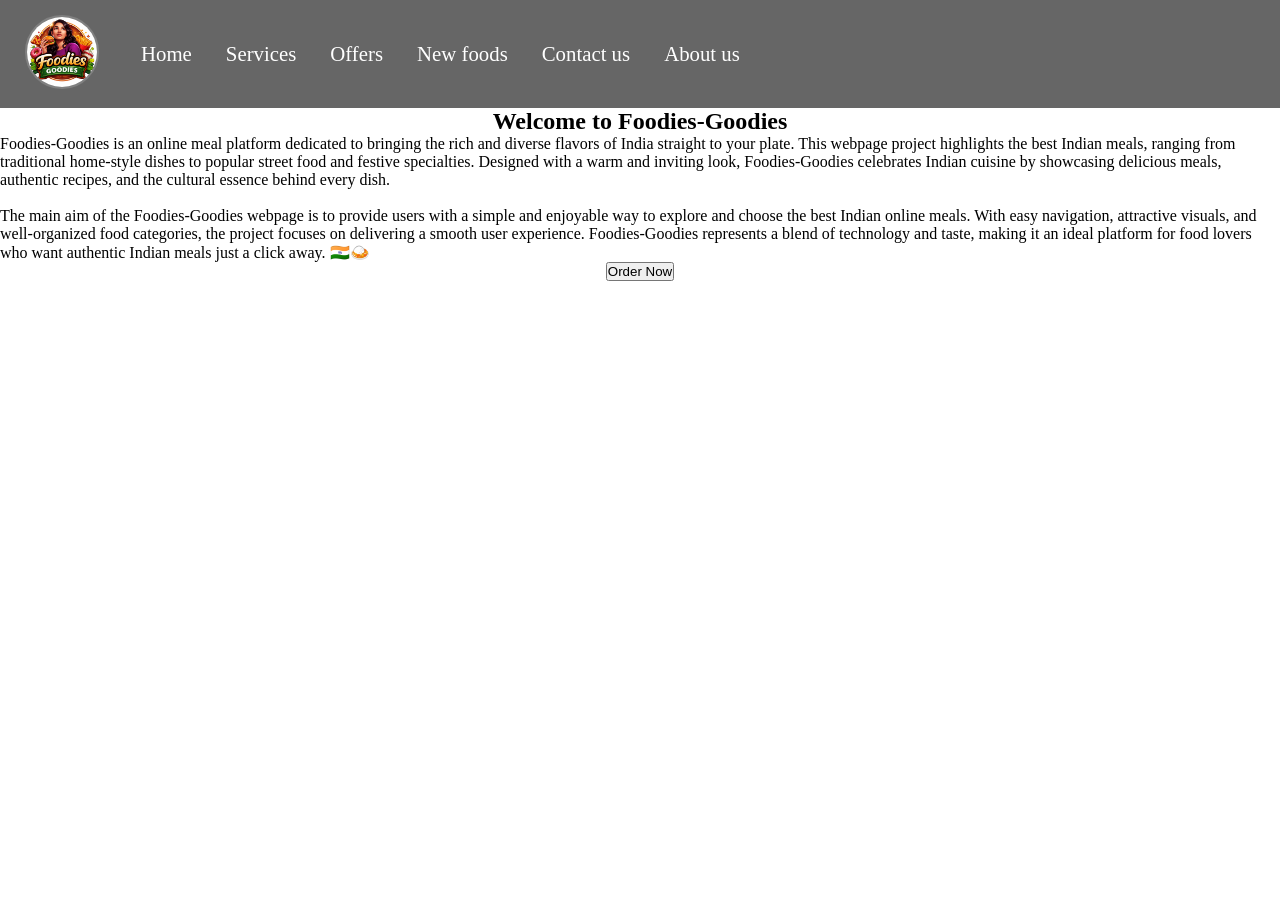
==== code.html @ 1734b325 "foodies goodies" ====
<!DOCTYPE html>
<html lang="en">
<head>
    <meta charset="UTF-8">
    <meta name="viewport" content="width=device-width, initial-scale=1.0">
    <title>Best online food delivery services in India</title>
    <link rel="stylesheet" href="CSS/style.css">
</head>
<body>
    <nav id="navbar">
        <div id="logo">
            <img src="images/foodies_logo.png" alt="foodies_goodies">
        </div>

        <ul>
            <li class="item"><a href="#">Home</a></li>
            <li class="item"><a href="#">Services</a></li>
            <li class="item"><a href="#">Offers</a></li>
            <li class="item"><a href="#">New foods</a></li>
            <li class="item"><a href="#">Contact us</a></li>
            <li class="item"><a href="#">About us</a></li>
        </ul>
    </nav>

    <section id="home"> 
        <h1 class="h-primary">Welcome to Foodies-Goodies</h1>
        <p>Foodies-Goodies is an online meal platform dedicated to bringing the rich and diverse flavors of India straight to your plate. This webpage project highlights the best Indian meals, ranging from traditional home-style dishes to popular street food and festive specialties. Designed with a warm and inviting look, Foodies-Goodies celebrates Indian cuisine by showcasing delicious meals, authentic recipes, and the cultural essence behind every dish.</p>
        <br>
        <p>The main aim of the Foodies-Goodies webpage is to provide users with a simple and enjoyable way to explore and choose the best Indian online meals. With easy navigation, attractive visuals, and well-organized food categories, the project focuses on delivering a smooth user experience. Foodies-Goodies represents a blend of technology and taste, making it an ideal platform for food lovers who want authentic Indian meals just a click away. 🇮🇳🍛</p>
        <button class="btn">Order Now</button>

    </section>
    
</body>
</html>
---- CSS/style.css ----
/* css reset  */
*{
    margin: 0px;
    padding:0px;
}

/* css variable */ 
:root{
    --navbar-height:59px;
}

/* navigation bar  */
#navbar{
    display:flex;
    align-items: center;
}

/* navigation bar: logo and image  */
#logo{
    margin:10px 20px;

}
#logo img{
    height:70px;
    width:70px;
    margin:5px 5px; 
    border: 2px solid grey;
    border-radius: 70px;

}

/* navigation bar: list styling */
#navbar ul{
    display: flex;
}
#navbar{
    position:relative;
}
#navbar::before{
    content: "";
    background-color: black;
    position:absolute;
    height:100%;
    width:100%;
    z-index: -1;
    opacity: 0.6;
}
#navbar ul li{
    list-style: none;
    font-size: 1.3rem;
}
#navbar ul li a{
    display:block;
    padding:3px 17px;
    border-radius: 3px;
    text-decoration: none;
    color:white;
}
#navbar ul li a:hover{
    color:black;
    background-color: white;
    border-radius: 10px;
}

/* home section  */
#home{
    display: flex;
    align-items: center;
    justify-content: center;
    flex-direction: column;
}
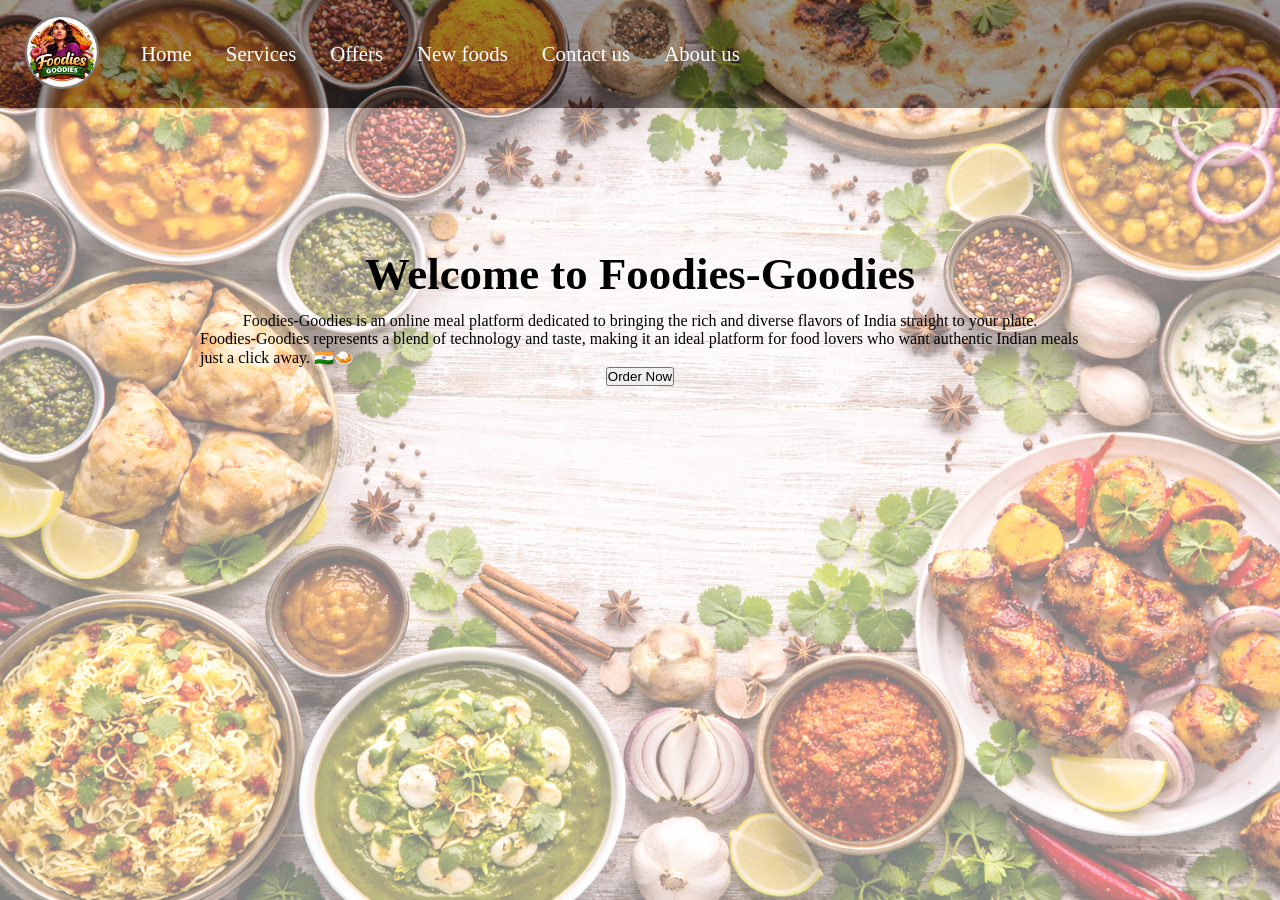
==== commit ab5ba65a: "foodies-goodies" ====
--- a/code.html
+++ b/code.html
@@ -24,9 +24,8 @@
 
     <section id="home"> 
         <h1 class="h-primary">Welcome to Foodies-Goodies</h1>
-        <p>Foodies-Goodies is an online meal platform dedicated to bringing the rich and diverse flavors of India straight to your plate. This webpage project highlights the best Indian meals, ranging from traditional home-style dishes to popular street food and festive specialties. Designed with a warm and inviting look, Foodies-Goodies celebrates Indian cuisine by showcasing delicious meals, authentic recipes, and the cultural essence behind every dish.</p>
-        <br>
-        <p>The main aim of the Foodies-Goodies webpage is to provide users with a simple and enjoyable way to explore and choose the best Indian online meals. With easy navigation, attractive visuals, and well-organized food categories, the project focuses on delivering a smooth user experience. Foodies-Goodies represents a blend of technology and taste, making it an ideal platform for food lovers who want authentic Indian meals just a click away. 🇮🇳🍛</p>
+        <p>Foodies-Goodies is an online meal platform dedicated to bringing the rich and diverse flavors of India straight to your plate.</p>
+        <p>Foodies-Goodies represents a blend of technology and taste, making it an ideal platform for food lovers who want authentic Indian meals just a click away. 🇮🇳🍛</p>
         <button class="btn">Order Now</button>
 
     </section>
--- a/CSS/style.css
+++ b/CSS/style.css
@@ -43,7 +43,7 @@
     height:100%;
     width:100%;
     z-index: -1;
-    opacity: 0.6;
+    opacity: 0.79;
 }
 #navbar ul li{
     list-style: none;
@@ -68,5 +68,25 @@
     align-items: center;
     justify-content: center;
     flex-direction: column;
+    padding:3px 200px;
+    height: 400px; 
+}
+#home::before{
+    content: "";
+    top:0;
+    left:0;
+    position:absolute;
+    background:url('../images/background.png') no-repeat center center/cover;
+    height:100%;
+    width:100%;
+    z-index:-1;
+    opacity: 0.5;
+    
 }
 
+/* utility classes  */
+.h-primary{
+    font-size: 2.8rem;
+    padding:12px;
+}
+
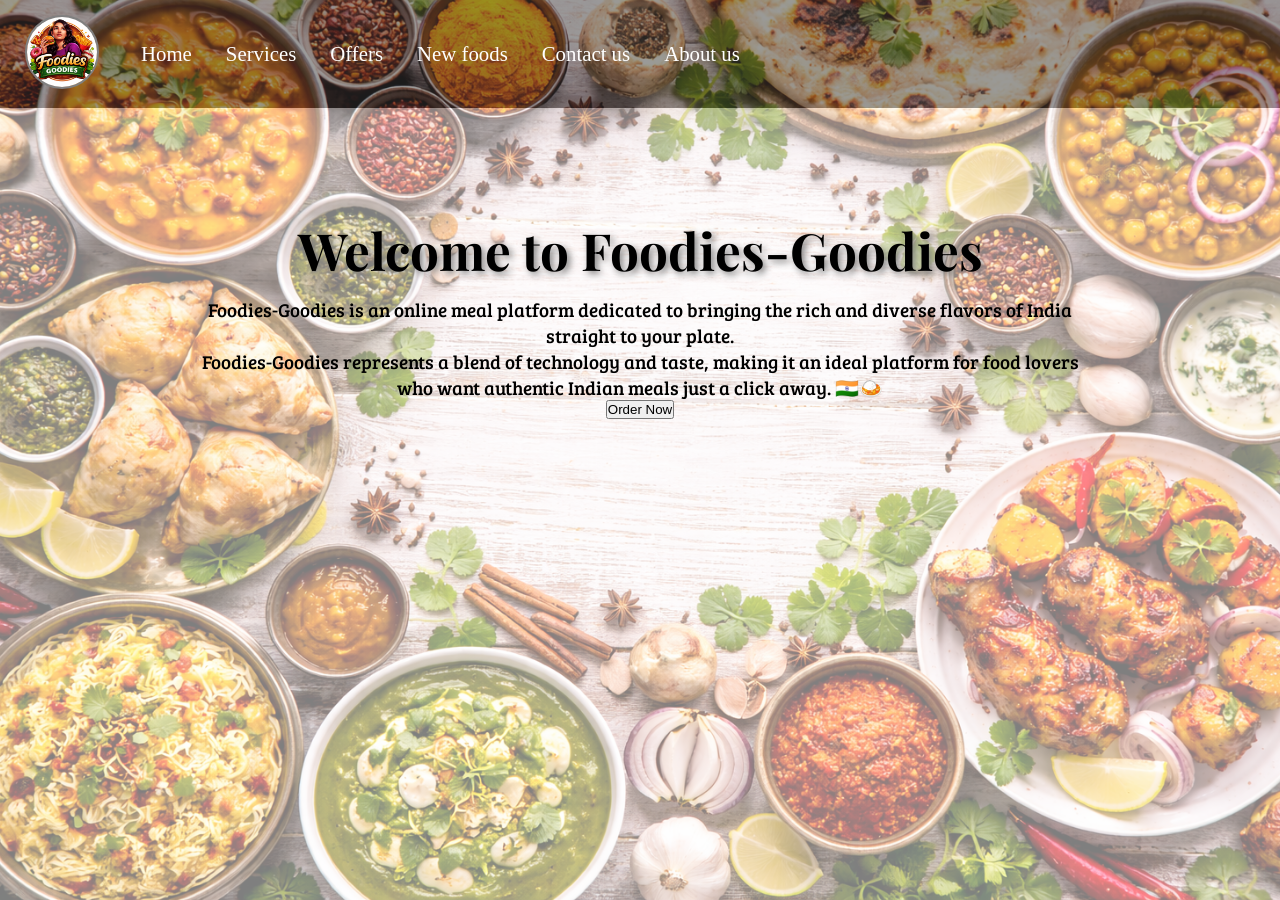
==== commit 1dab1974: "foodies-goodie" ====
--- a/code.html
+++ b/code.html
@@ -5,6 +5,13 @@
     <meta name="viewport" content="width=device-width, initial-scale=1.0">
     <title>Best online food delivery services in India</title>
     <link rel="stylesheet" href="CSS/style.css">
+
+    <link rel="preconnect" href="https://fonts.googleapis.com">
+    <link rel="preconnect" href="https://fonts.gstatic.com" crossorigin>
+    <link href="https://fonts.googleapis.com/css2?family=Bree+Serif&display=swap" rel="stylesheet">
+    <link rel="preconnect" href="https://fonts.googleapis.com">
+    <link rel="preconnect" href="https://fonts.gstatic.com" crossorigin>
+    <link href="https://fonts.googleapis.com/css2?family=Playfair+Display:ital,wght@0,400..900;1,400..900&display=swap" rel="stylesheet">
 </head>
 <body>
     <nav id="navbar">
--- a/CSS/style.css
+++ b/CSS/style.css
@@ -83,10 +83,22 @@
     opacity: 0.5;
     
 }
+#home h1{
+    color:black;
+    text-align: center;
+    text-shadow: 3px 3px 7px gray;
+    font-family: "Playfair Display", serif;
+}
+#home p{
+    color:black;
+    text-align: center;
+    font-size: 1.2rem;
+    font-family: "Bree Serif", serif;
+}
 
 /* utility classes  */
 .h-primary{
-    font-size: 2.8rem;
+    font-size: 3.2rem;
     padding:12px;
 }
 
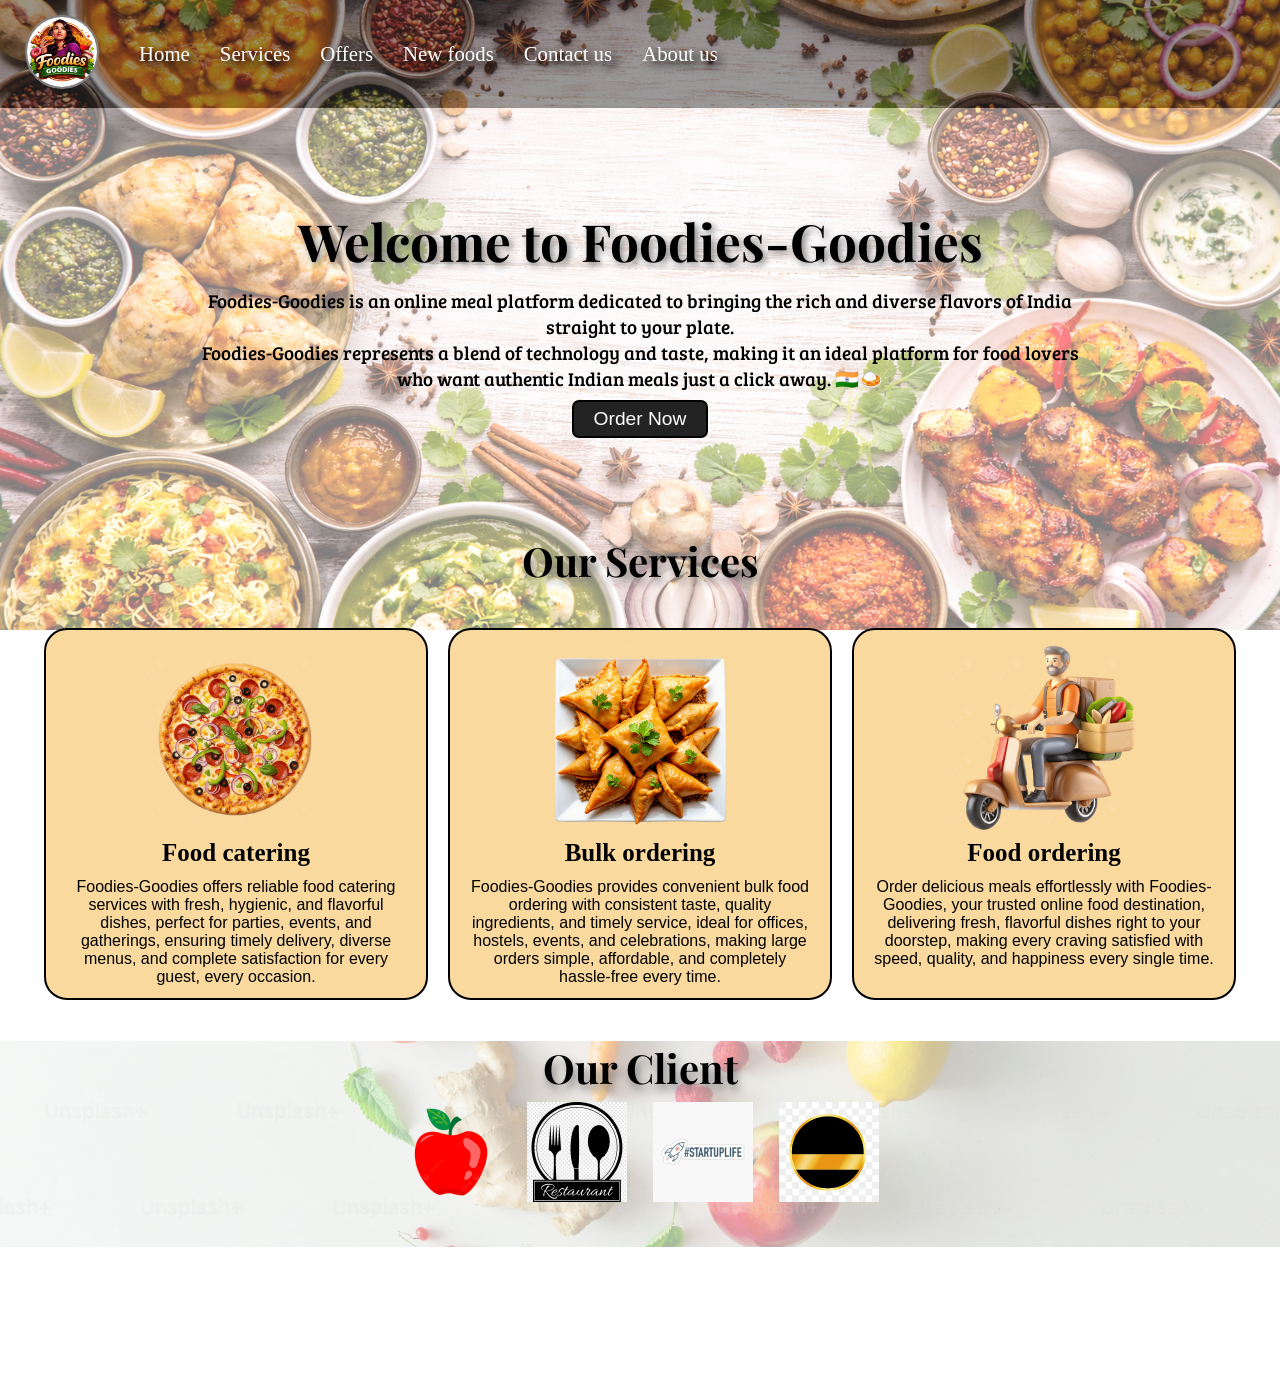
==== commit ace94b35: "foodies-goodies" ====
--- a/code.html
+++ b/code.html
@@ -36,6 +36,49 @@
         <button class="btn">Order Now</button>
 
     </section>
+    <section class="services-container">
+        <h1 class="h-primary-center">Our Services</h1>
+        <div id="services">
+            <div class="box">
+                <img src="images/pizza1.png" alt="pizza">
+                <h2 class="h-secondary-center">Food catering</h2>
+                <p class="center">Foodies-Goodies offers reliable food catering services with fresh, hygienic, and flavorful dishes, perfect for parties, events, and gatherings, ensuring timely delivery, diverse menus, and complete satisfaction for every guest, every occasion.
+</p>
+            </div>
+            <div class="box">
+                <img src="images/samo.png" alt="samosas">
+                <h2 class="h-secondary-center">Bulk ordering</h2>
+                <p class="center">Foodies-Goodies provides convenient bulk food ordering with consistent taste, quality ingredients, and timely service, ideal for offices, hostels, events, and celebrations, making large orders simple, affordable, and completely hassle-free every time.
+</p>
+            </div>
+            <div class="box">
+                <img src="images/delever boy.png" alt="delevery">
+                <h2 class="h-secondary-center">Food ordering</h2>
+                <p class="center">Order delicious meals effortlessly with Foodies-Goodies, your trusted online food destination, delivering fresh, flavorful dishes right to your doorstep, making every craving satisfied with speed, quality, and happiness every single time.</p>
+            </div>
+        </div>
+    </section>
+    <section id="client-section">
+        <h1 class="h-primary-center">Our Client</h1>
+        <div id="client">
+            <div class="client-items">
+                <img src="images/apple.png" alt="">
+            </div>
+    
+            <div class="client-items">
+                <img src="images/client1.jpg" alt="">
+            </div>
+        
+            <div class="client-items">
+                <img src="images/client2.jpg" alt="">
+            </div>
+    
+            <div class="client-items">
+                <img src="images/client3.png" alt="">
+            </div>
+        </div>    
+    
+    </section>
     
 </body>
 </html>
--- a/CSS/style.css
+++ b/CSS/style.css
@@ -48,10 +48,11 @@
 #navbar ul li{
     list-style: none;
     font-size: 1.3rem;
+    text-shadow: 5px 5px 8px black;
 }
 #navbar ul li a{
     display:block;
-    padding:3px 17px;
+    padding:3px 15px;
     border-radius: 3px;
     text-decoration: none;
     color:white;
@@ -69,7 +70,7 @@
     justify-content: center;
     flex-direction: column;
     padding:3px 200px;
-    height: 400px; 
+    height: 420px; 
 }
 #home::before{
     content: "";
@@ -77,7 +78,7 @@
     left:0;
     position:absolute;
     background:url('../images/background.png') no-repeat center center/cover;
-    height:100%;
+    height:70%;
     width:100%;
     z-index:-1;
     opacity: 0.5;
@@ -102,3 +103,84 @@
     padding:12px;
 }
 
+.btn{
+    padding:6px 20px;
+    border:2px solid black;
+    background-color: rgb(36, 35, 35);
+    margin: 9px auto;
+    font-size: 1.2rem;
+    color: white;
+    border-radius: 7px;
+    cursor: pointer;
+}
+/* services section  */
+#services{
+    margin: 34px;
+    display:flex;
+
+}
+#services .box{
+    border:2px solid black;
+    padding:9px 9px;
+    margin:7px 10px;
+    border-radius: 23px;
+    background-color: rgb(250, 217, 158);
+    height: 350px;
+    width:450px;
+}
+#services .box img{
+    height:200px;
+    margin:auto;
+    display: block;
+}
+.h-primary-center{
+    text-align: center;
+    font-family: "Playfair Display", serif;
+    text-shadow: 3px 6px 8px gray;
+    font-size: 40px;
+}
+.center{
+    text-align: center;
+    /* font-family: 'Franklin Gothic Medium', 'Arial Narrow', Arial, sans-serif; */
+    /* font-family: Arial, Helvetica, sans-serif; */
+    font-family: 'Gill Sans', 'Gill Sans MT', Calibri, 'Trebuchet MS', sans-serif;
+    margin:6px 4px;
+    padding:5px 5px;
+}
+.h-secondary-center{
+    text-align: center;
+    font-family:Cambria, Cochin, Georgia, Times, 'Times New Roman', serif;
+    font-size: 25px;
+}
+#client-section{
+    height: 344px;
+    position:relative;
+    z-index:1;
+
+}
+#client-section::before{
+    content:"";
+    position:absolute;
+    top:0;
+    left:0;
+    background: url("../images/cleint-background.jpg") no-repeat center center/cover;
+    width:100%;
+    height:60%;
+    z-index:-1;
+    opacity: 0.4;
+}
+#client{
+    display: flex;
+    justify-content: center;
+    align-items: center;
+}
+#client img{
+    height:100px;
+    width:100px;
+}
+.client-items{
+    margin:4px 7px;
+    padding:4px 6px;
+}
+
+
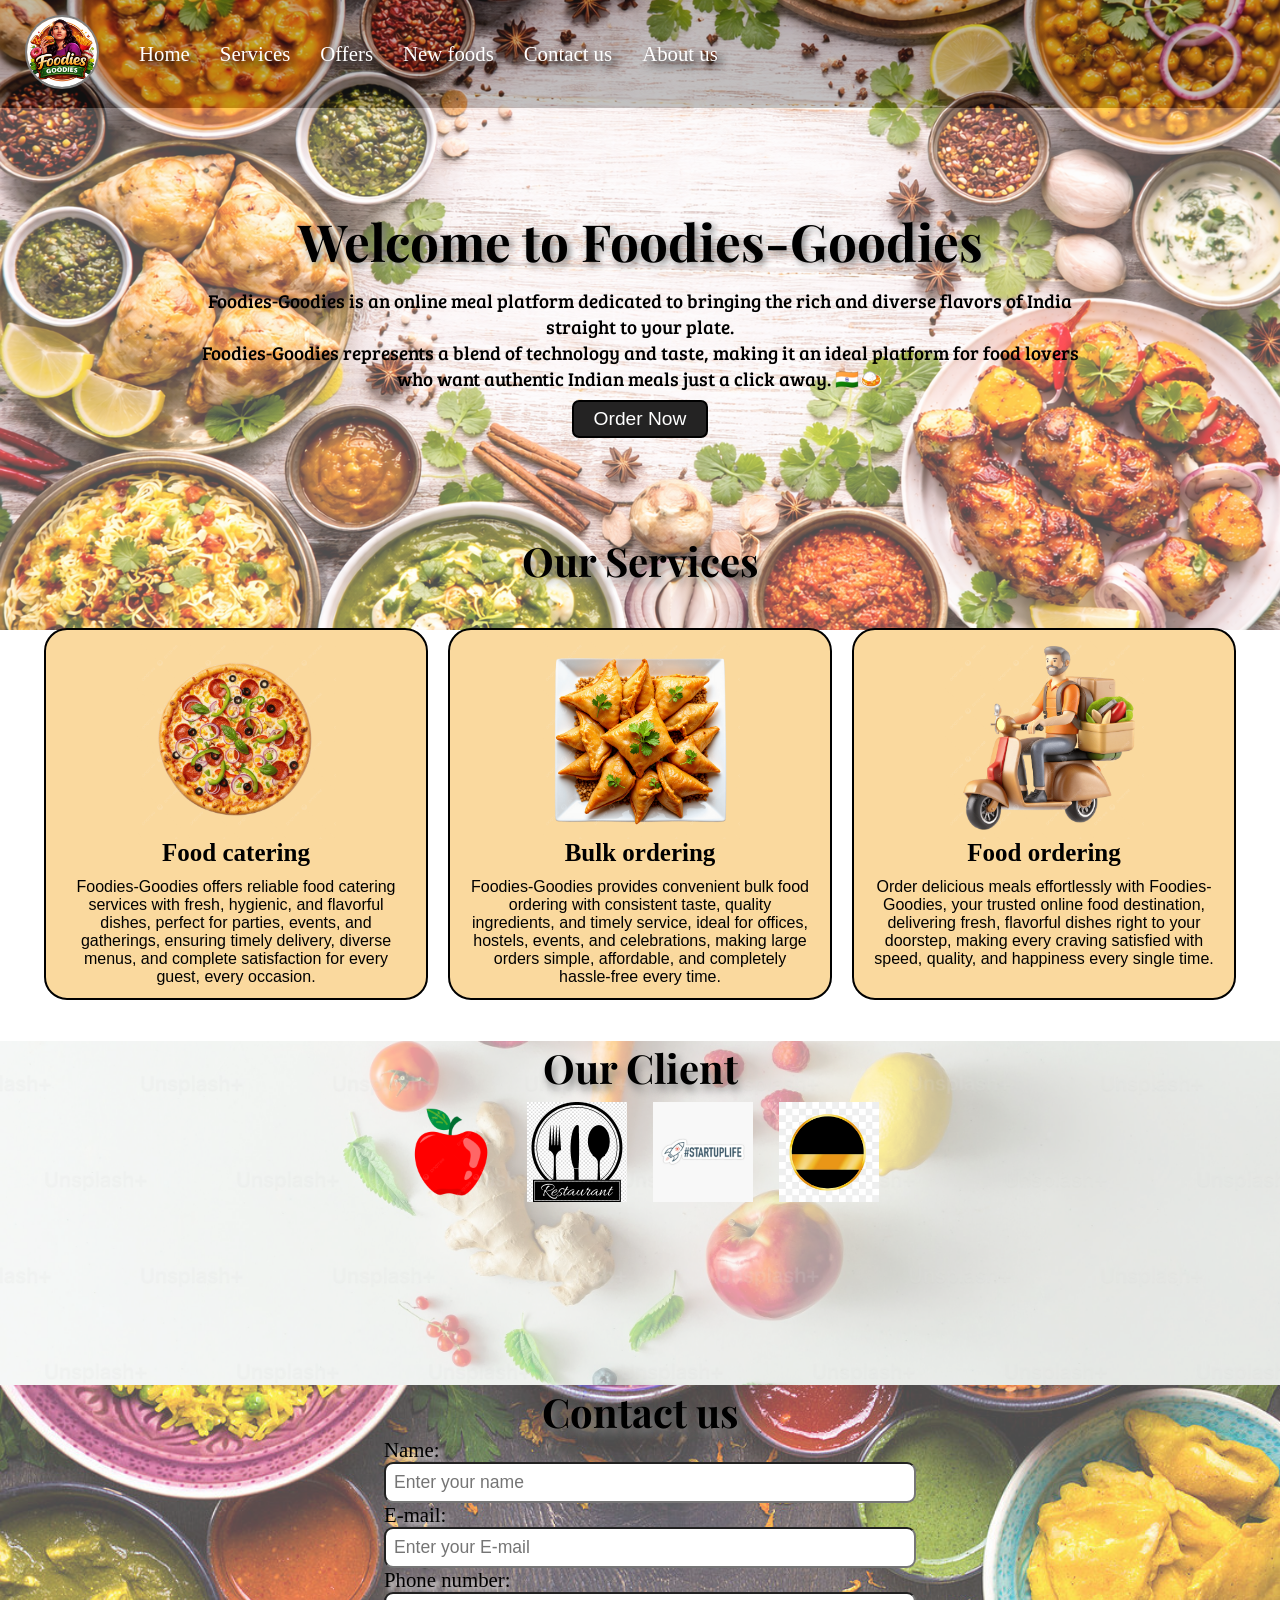
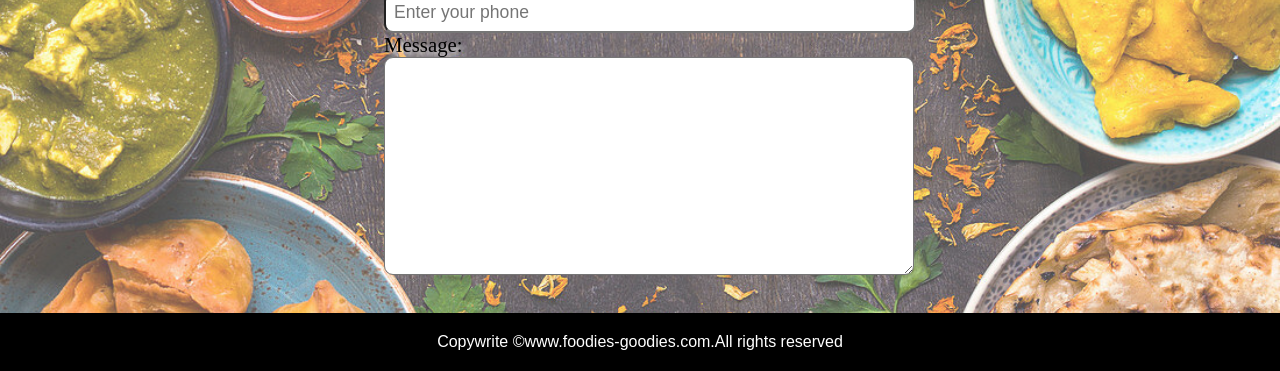
==== commit 1b124a9c: "foodies-goodies" ====
--- a/code.html
+++ b/code.html
@@ -5,6 +5,7 @@
     <meta name="viewport" content="width=device-width, initial-scale=1.0">
     <title>Best online food delivery services in India</title>
     <link rel="stylesheet" href="CSS/style.css">
+    <link rel="stylesheet" media="screen and (max-width=1160px)" href="CSS/phone.css">
 
     <link rel="preconnect" href="https://fonts.googleapis.com">
     <link rel="preconnect" href="https://fonts.gstatic.com" crossorigin>
@@ -12,6 +13,7 @@
     <link rel="preconnect" href="https://fonts.googleapis.com">
     <link rel="preconnect" href="https://fonts.gstatic.com" crossorigin>
     <link href="https://fonts.googleapis.com/css2?family=Playfair+Display:ital,wght@0,400..900;1,400..900&display=swap" rel="stylesheet">
+
 </head>
 <body>
     <nav id="navbar">
@@ -79,6 +81,34 @@
         </div>    
     
     </section>
+    <section id="contact">
+        <h1 class="h-primary-center">Contact us</h1>
+        <div id="contact-box">
+            <form action="">
+                <div class="form-grow">
+                    <label for="name">Name: </label>
+                    <input type="text" name=name id="name" placeholder="Enter your name">
+                </div>
+                <div class="form-grow">
+                    <label for="email">E-mail: </label>
+                    <input type="email" name=email id="email" placeholder="Enter your E-mail">
+                </div>
+                <div class="form-grow">
+                    <label for="phone">Phone number: </label>
+                    <input type="phone" name=phone id="phone" placeholder="Enter your phone">
+                </div>
+                <div class="form-grow">
+                    <label for="name">Message: </label>
+                    <textarea name="message" id="message" cols="30" rows="10"></textarea>
+                </div>
+            </form>
+        </div>
+    </section>
+    <footer>
+        <div class="center">
+            Copywrite &copy;www.foodies-goodies.com.All rights reserved
+        </div>
+    </footer>
     
 </body>
 </html>
--- a/CSS/style.css
+++ b/CSS/style.css
@@ -81,7 +81,7 @@
     height:70%;
     width:100%;
     z-index:-1;
-    opacity: 0.5;
+    opacity: 0.7;
     
 }
 #home h1{
@@ -165,7 +165,7 @@
     left:0;
     background: url("../images/cleint-background.jpg") no-repeat center center/cover;
     width:100%;
-    height:60%;
+    height:100%;
     z-index:-1;
     opacity: 0.4;
 }
@@ -183,4 +183,50 @@
     padding:4px 6px;
 }
 
-
+/* contact section  */
+#contact{
+    position:relative;
+}
+#contact::before{
+    content:"";
+    position:absolute;
+    width:100%;
+    height:100%;
+    z-index:-1;
+    opacity:0.7;
+    background: url("../images/contack\ bg.jpg")no-repeat center center/cover;
+}
+#contact-box{
+    display: flex;
+    justify-content: center;
+    align-items: center;
+    padding-bottom: 34px;
+}
+#contact-box form{
+    width:40%;
+    
+}
+#contact-box label{
+    font-size: 1.3rem;
+    font-family: Cambria, Cochin, Georgia, Times, 'Times New Roman', serif;
+    color:black;
+    text-shadow: 4px 4px 4px white;
+
+}
+#contact-box input,
+#contact-box textarea{
+    width:100%;
+    padding:0.5rem;
+    border-radius: 9px;
+    font-size: 1.1rem;
+}
+
+
+/* footer  */
+footer{
+    background: black;
+    color:white;
+    padding:9px 20px;
+
+}
+
--- a/CSS/phone.css
+++ b/CSS/phone.css
@@ -0,0 +1,34 @@
+/* navigation  */
+#navbar{
+    flex-direction: column;
+}
+
+/* home  */
+#home{
+    height:380px;
+    /* flex-direction: column; */
+}
+#home::before{
+    height:400px;
+    /* flex-direction: column; */
+}
+
+/* services  */
+#services{ 
+    flex-direction: column;
+
+}
+/* #services .box{
+
+} */
+
+/* client  */
+#client{
+    overflow: hidden;
+}
+
+
+/* contact us  */
+
+
+/* footer  */
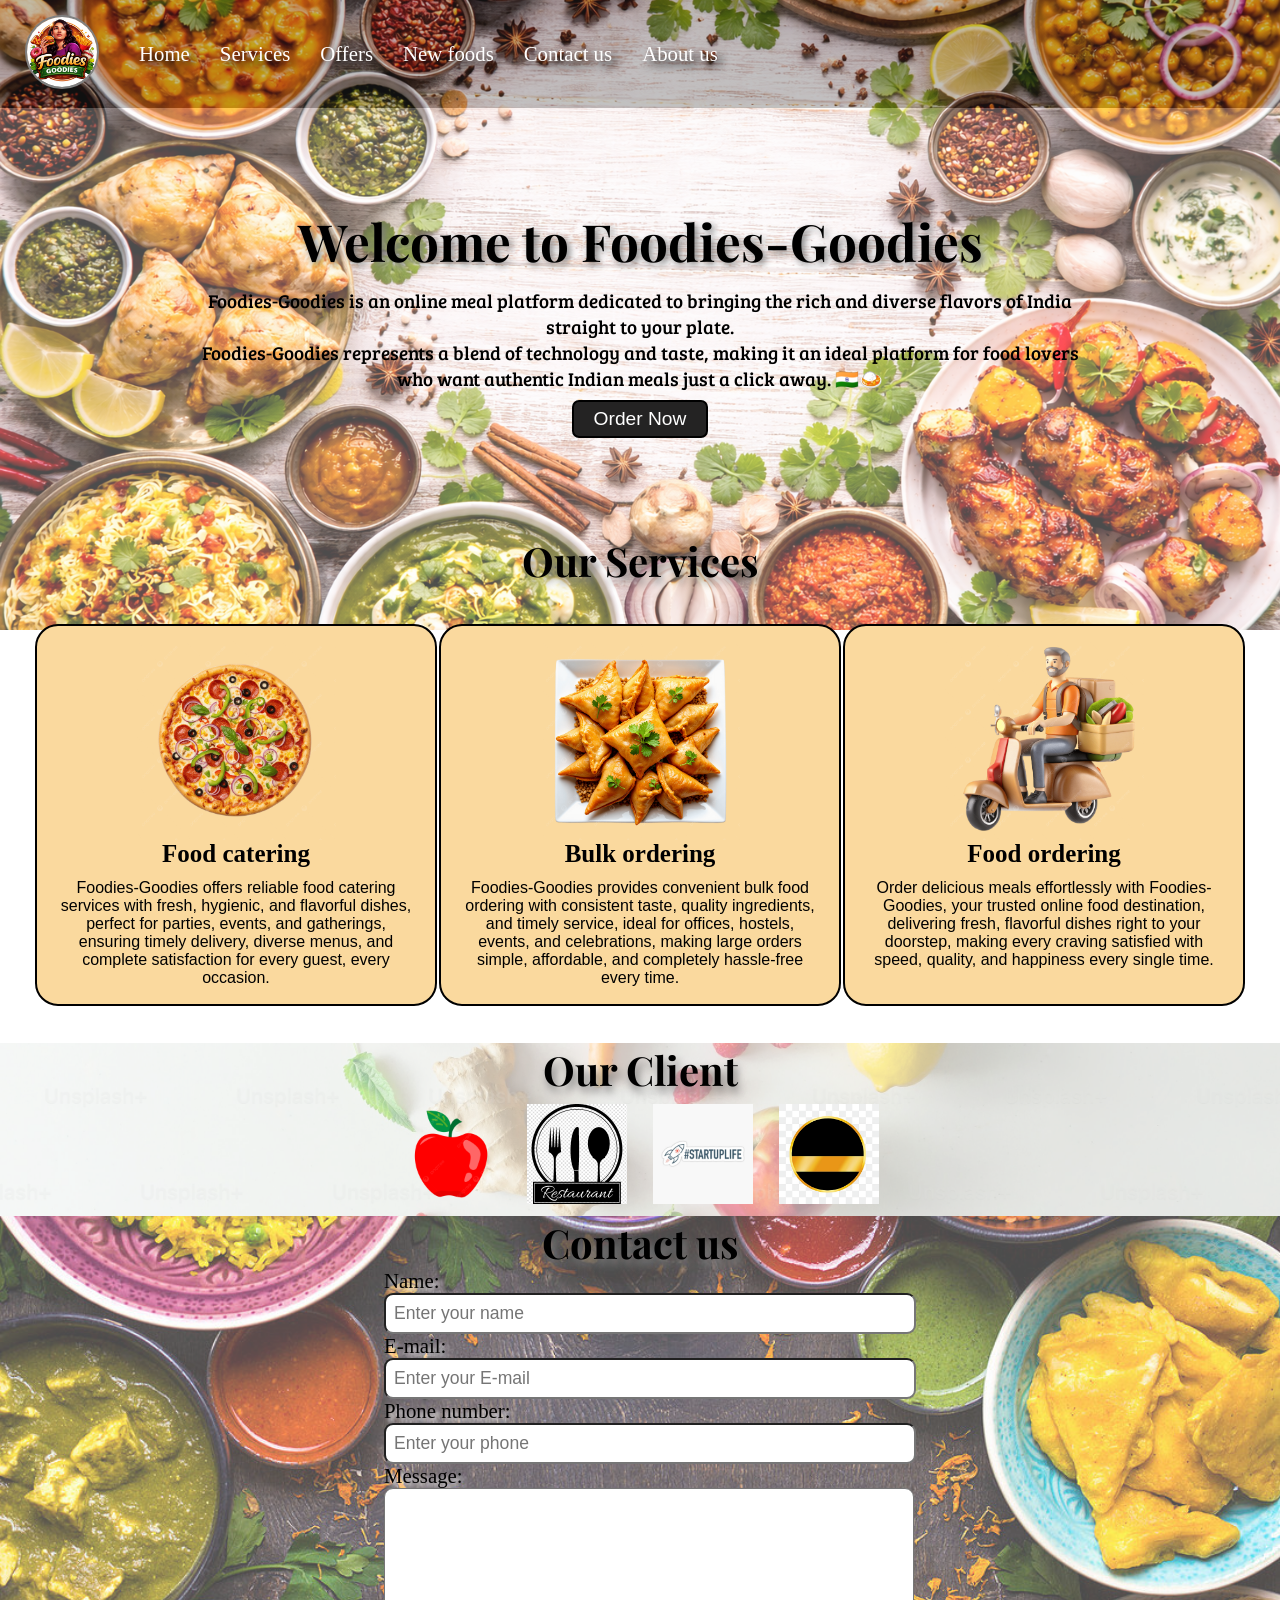
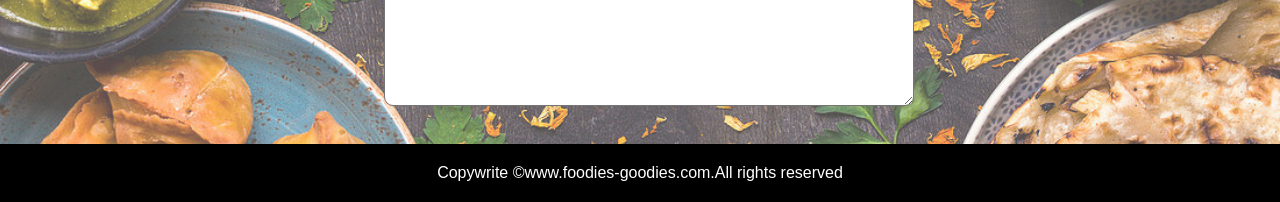
==== commit ed52bb46: "Foodies-Goodies" ====
--- a/code.html
+++ b/code.html
@@ -5,7 +5,7 @@
     <meta name="viewport" content="width=device-width, initial-scale=1.0">
     <title>Best online food delivery services in India</title>
     <link rel="stylesheet" href="CSS/style.css">
-    <link rel="stylesheet" media="screen and (max-width=1160px)" href="CSS/phone.css">
+    <link rel="stylesheet" media="screen and (max-width=1063px)" href="CSS/phone.css">
 
     <link rel="preconnect" href="https://fonts.googleapis.com">
     <link rel="preconnect" href="https://fonts.gstatic.com" crossorigin>
--- a/CSS/style.css
+++ b/CSS/style.css
@@ -121,8 +121,9 @@
 }
 #services .box{
     border:2px solid black;
-    padding:9px 9px;
-    margin:7px 10px;
+    /* padding:9px 9px; */
+    padding:14px;
+    margin:3px 1px;
     border-radius: 23px;
     background-color: rgb(250, 217, 158);
     height: 350px;
@@ -153,7 +154,7 @@
     font-size: 25px;
 }
 #client-section{
-    height: 344px;
+    /* height: 344px; */
     position:relative;
     z-index:1;
 
--- a/CSS/phone.css
+++ b/CSS/phone.css
@@ -1,16 +1,29 @@
 /* navigation  */
+/* body{
+    background: red !important;
+} */
 #navbar{
+    /* display: flex; */
     flex-direction: column;
+    /* align-items: center; */
 }
-
+#navbar ul li a{
+    font-size: 1rem;
+    padding:0px 7px;
+    padding-bottom: 8px;
+}
 /* home  */
 #home{
     height:380px;
     /* flex-direction: column; */
+    padding:3px 68px;
 }
 #home::before{
     height:400px;
     /* flex-direction: column; */
+}
+#home p{
+    font-size: 13px;
 }
 
 /* services  */
@@ -24,11 +37,27 @@
 
 /* client  */
 #client{
-    overflow: hidden;
+    flex-wrap: wrap;
+}
+#client img{
+    width: 66px;
+    padding: 2px 6px;
+    height:auto;
 }
 
 
 /* contact us  */
+#contact-box form{
+    width:80%;
+}
 
+/* footer  */
 
-/* footer  */+/* utitlty classes  */
+.h-primary{
+    font-size: 26px;
+}
+.btn{
+    font-size: 13px;
+    padding: 4px 8px;
+}
